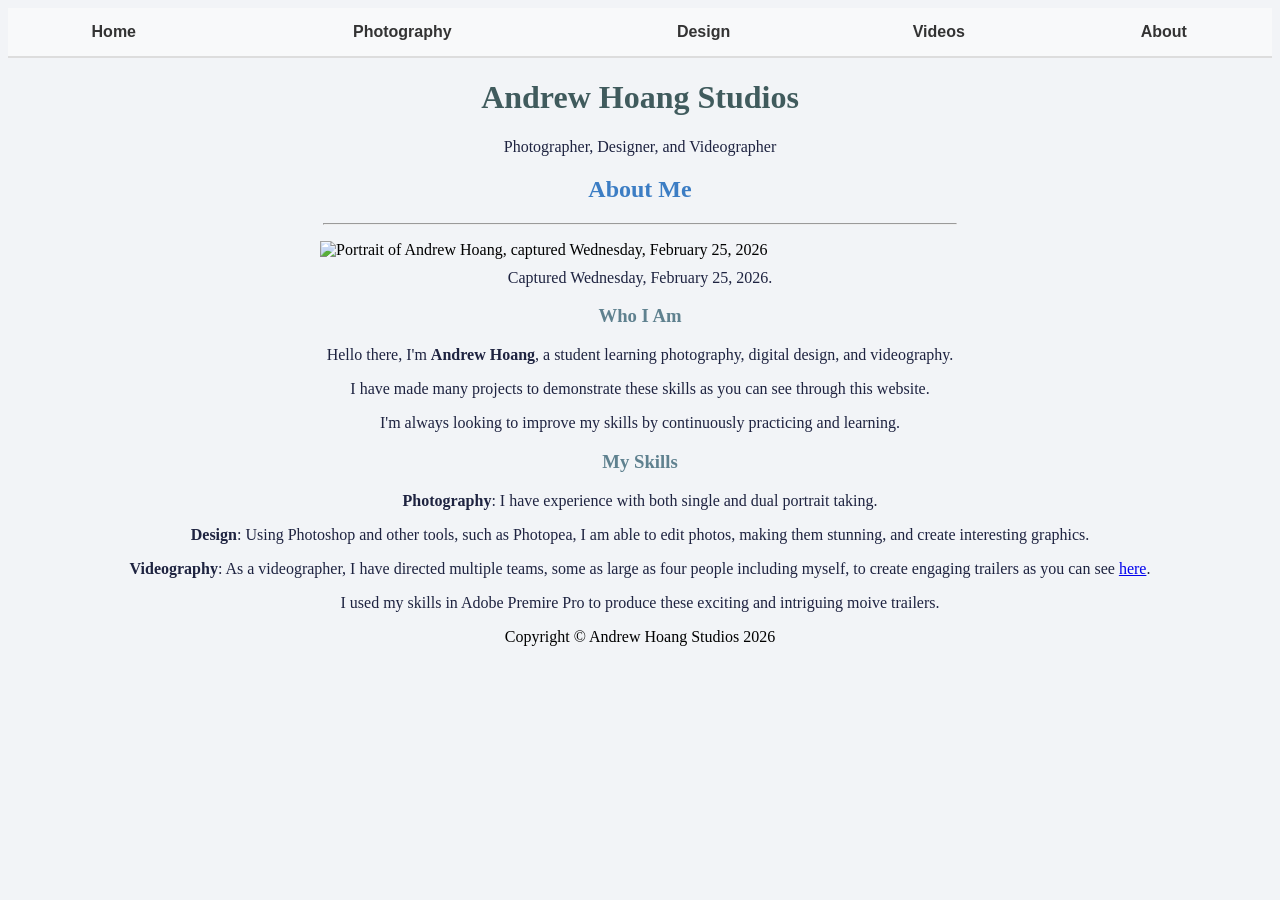
==== about.html @ a9c6a1a1 "Add files via upload" ====
<!DOCTYPE html>
<html>
<head>
  <link rel="stylesheet" href="styles.css">
</head>
<body>

<table>
  <tr>
    <th><a href="index.html">Home</a></th>
    <th><a href="photo.html">Photography</a></th>
    <th><a href="design.html">Design</a></th>
    <th><a href="video.html">Videos</a></th>
    <th><a href="about.html">About</a></th>
  </tr>
</table>

<h1>Andrew Hoang Studios</h1>
<p>Photographer, Designer, and Videographer</p>
<h2>About Me</h2>

<hr>

<figure>
  <img src="portrait.png" alt="Portrait of Andrew Hoang, captured Wednesday, February 25, 2026" width="640">
  <figcaption>Captured Wednesday, February 25, 2026.</figcaption>
</figure>

<h3>Who I Am</h3>

<p>Hello there, I'm <b>Andrew Hoang</b>, a student learning photography, digital design, and videography.</p>
<p>I have made many projects to demonstrate these skills as you can see through this website.</p>

<p>I'm always looking to improve my skills by continuously practicing and learning.</p>

<h3>My Skills</h3>

<p><b>Photography</b>: I have experience with both single and dual portrait taking.</p>

<p><b>Design</b>: Using Photoshop and other tools, such as Photopea, I am able to edit photos, making them stunning, and create interesting graphics.</p>

<p><b>Videography</b>: As a videographer, I have directed multiple teams, some as large as four people including myself, to create engaging trailers as you can see <a href="video.html">here</a>.</p>
<p>I used my skills in Adobe Premire Pro to produce these exciting and intriguing moive trailers.</p>


<p class="copyright">Copyright &copy; Andrew Hoang Studios 2026</p>


</body>
</html>
---- styles.css ----
body {
  background-color: #F2F4F7;
}
h1 {
  color: #405B5D;
  text-align: center;
}
h2 {
  color: #3C7DC4;
  text-align: center;
}
h3 {
  color: #5F818F;
  text-align: center;
}
p {
  color: #1E2340;
  text-align: center;
}

figcaption {
  color: #1E2340;
  text-align: center;
  padding-top: 10px;
}
img {
  display: block;
  margin-left: auto;
  margin-right: auto;
}

table {
  width: 100%;
  border-collapse: collapse;
  background-color: #f8f9fa;
  font-family: sans-serif;
}

th {
  padding: 15px;
  border-bottom: 2px solid #ddd;
  text-align: center;
}

th a {
  text-decoration: none;
  color: #333;
  font-weight: bold;
  display: block;
 }

th a:hover {
  color: #007bff;
  text-decoration: underline;
}

video {
  display: block;
  margin-left: auto;
  margin-right: auto;
}

.copyright {
  color: black;
  font-size: 16px;
  font-family: "Times New Roman", Times, serif;
}

hr {
  width: 50%;
  margin-left: auto;
  margin-right: auto;
}

iframe {
    display: block;
    margin-left: auto;
    margin-right: auto;
}
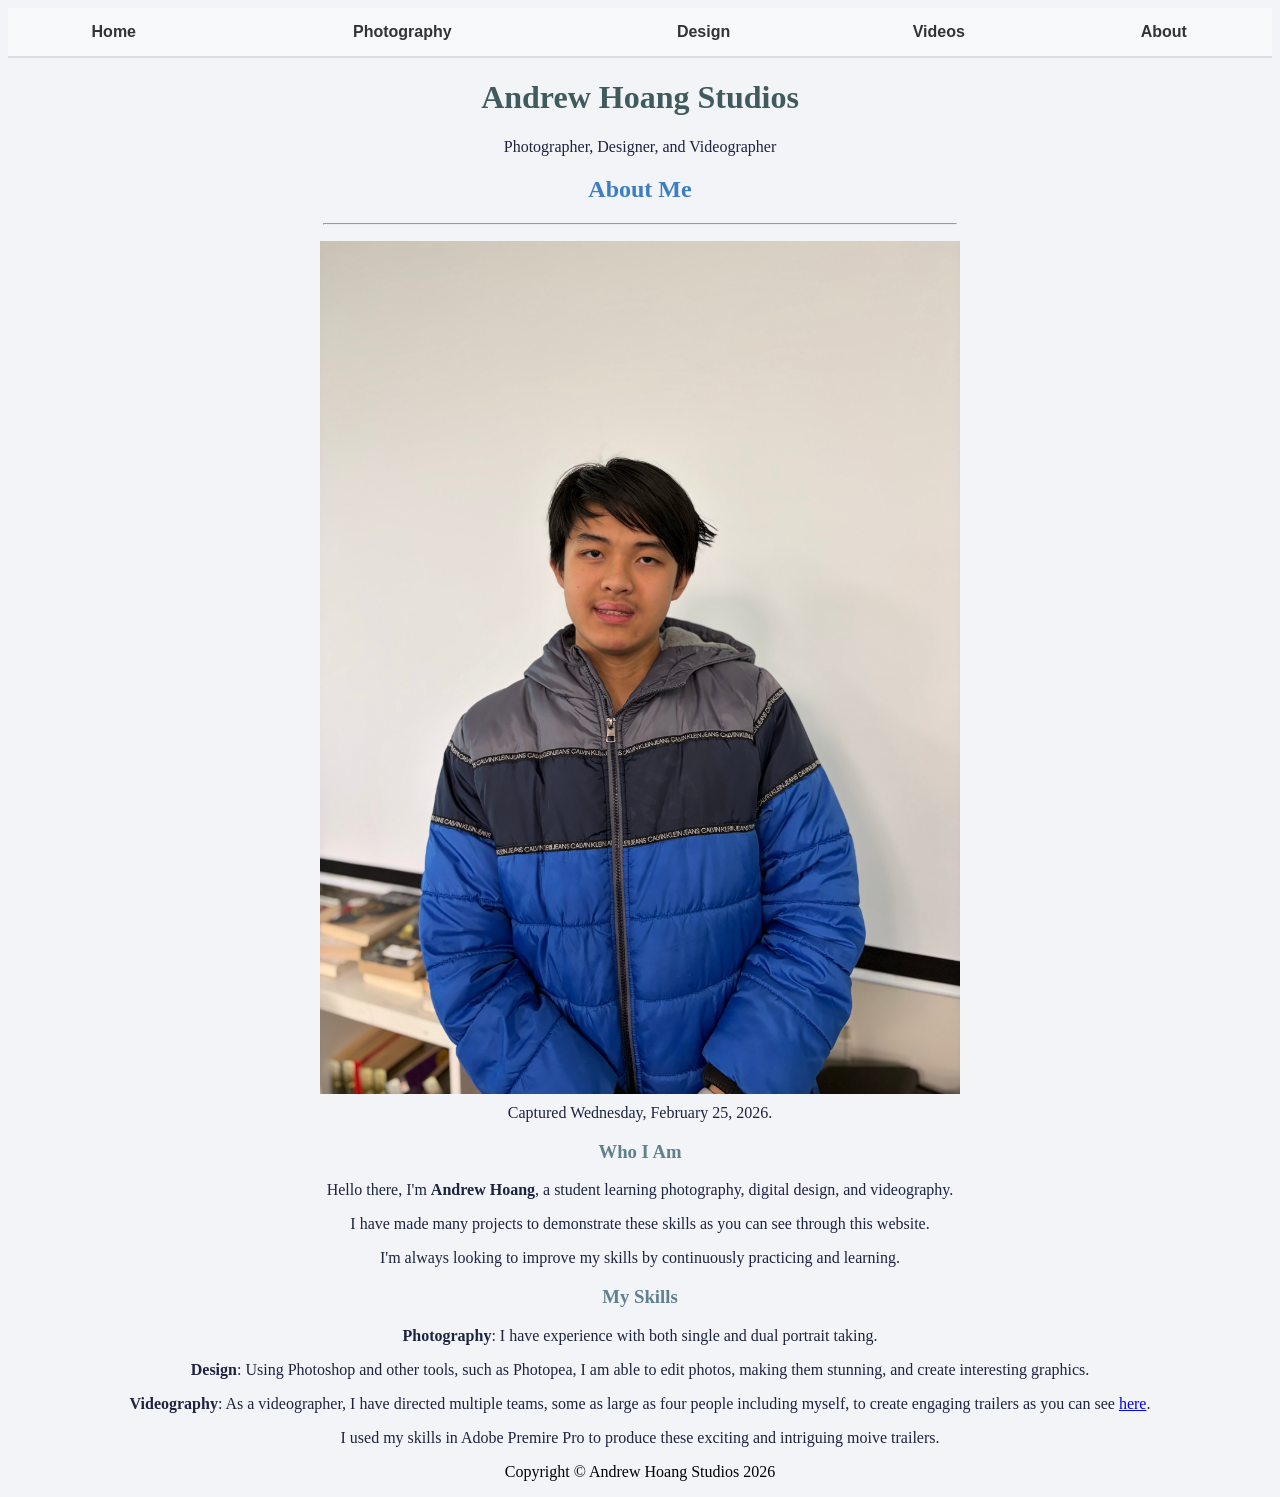
==== commit 17bf8c67: "Update about.html" ====
--- a/about.html
+++ b/about.html
@@ -22,7 +22,7 @@
 <hr>
 
 <figure>
-  <img src="portrait.png" alt="Portrait of Andrew Hoang, captured Wednesday, February 25, 2026" width="640">
+  <img src="portrait.jpeg" alt="Portrait of Andrew Hoang, captured Wednesday, February 25, 2026" width="640">
   <figcaption>Captured Wednesday, February 25, 2026.</figcaption>
 </figure>
 
@@ -47,4 +47,4 @@
 
 
 </body>
-</html>+</html>
